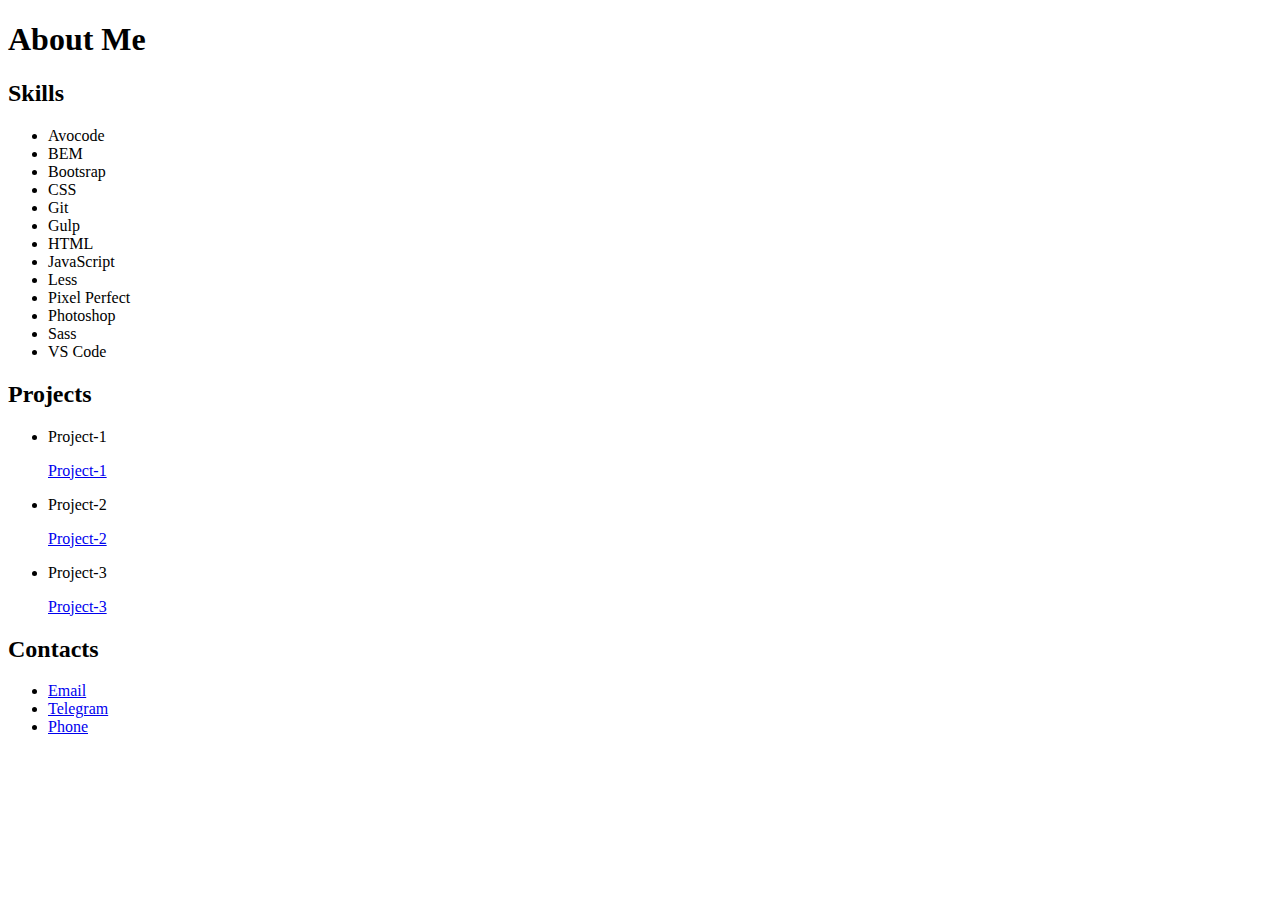
==== index.html @ 0cb0a9ea "add project-3" ====
<!DOCTYPE html>
<html lang="en">

<head>
  <meta charset="UTF-8">
  <meta name="viewport" content="width=device-width, initial-scale=1.0">
  <meta http-equiv="X-UA-Compatible" content="ie=edge">
  <title>About Me</title>
  <link rel="apple-touch-icon" sizes="180x180" href="img/favicon/apple-touch-icon.png">
  <link rel="icon" type="image/png" sizes="32x32" href="img/favicon/favicon-32x32.png">
  <link rel="icon" type="image/png" sizes="16x16" href="img/favicon/favicon-16x16.png">
  <link rel="manifest" href="img/favicon/site.webmanifest">
  <link rel="mask-icon" href="img/favicon/safari-pinned-tab.svg" color="#5bbad5">
  <meta name="msapplication-TileColor" content="#da532c">
  <meta name="theme-color" content="#ffffff">
  <link rel="stylesheet" href="lib/bootstrap/bootstrap.min.css">
  <!-- <link rel="stylesheet" href="https://stackpath.bootstrapcdn.com/bootstrap/4.3.1/css/bootstrap.min.css"
  integrity="sha384-ggOyR0iXCbMQv3Xipma34MD+dH/1fQ784/j6cY/iJTQUOhcWr7x9JvoRxT2MZw1T" crossorigin="anonymous"> -->
  <link rel="stylesheet" href="https://use.fontawesome.com/releases/v5.7.2/css/all.css" integrity="sha384-fnmOCqbTlWIlj8LyTjo7mOUStjsKC4pOpQbqyi7RrhN7udi9RwhKkMHpvLbHG9Sr" crossorigin="anonymous">
  <!-- <link href="https://fonts.googleapis.com/css?family=Anton" rel="stylesheet"> -->
  <link rel="stylesheet" href="css/style.min.css">
</head>

<body class="index">
  <main class="page-main">
    <h1 class="visually-hidden">About Me</h1>
    <div class="container">
      <div class="row align-items-center">
        <div class="col-lg-5">
          <section class="skills page-main__skills hover">
            <h2 class="hover-headline skills__headline">Skills</h2>
            <ul class="skills__list d-flex flex-wrap justify-content-between">
              <li class="skills__item skills__item--avocode">Avocode</li>
              <li class="skills__item skills__item--bem">BEM</li>
              <li class="skills__item skills__item--bootstrap">Bootsrap</li>
              <li class="skills__item skills__item--css">CSS</li>
              <li class="skills__item skills__item--git">Git</li>
              <li class="skills__item skills__item--gulp">Gulp</li>
              <li class="skills__item skills__item--html">HTML</li>
              <li class="skills__item skills__item--js">JavaScript</li>
              <!-- <li class="skills__item skills__item--jquery">jQuery</li> -->
              <li class="skills__item skills__item--less">Less</li>
              <li class="skills__item skills__item--pp">Pixel Perfect</li>
              <li class="skills__item skills__item--photoshop">Photoshop</li>
              <li class="skills__item skills__item--sass">Sass</li>
              <li class="skills__item skills__item--vscode">VS Code</li>
            </ul>
          </section>
        </div>
        <div class="col-lg-6">
          <section class="projects page-main__projects hover">
            <h2 class="hover-headline projects__headline">Projects</h2>
            <ul class="projects__list">
              <li class="projects__item" style="background-image: url(img/projects-1.jpeg)">
                <p class="projects__title">Project-1</p>
                <a class="projects__link" href="projects/piroll/index.html"><span class="visually-hidden">Project-1</span></a>
              </li>
              <li class="projects__item" style="background-image: url(img/projects-2.jpeg)">
                <p class="projects__title">Project-2</p>
                <a class="projects__link" href="projects/creative-digital-agencies/index.html"><span class="visually-hidden">Project-2</span></a>
              </li>
              <li class="projects__item" style="background-image: url(img/projects-3.jpeg)">
                <p class="projects__title">Project-3</p>
                <a class="projects__link" href="projects/waxom/index.html"><span class="visually-hidden">Project-3</span></a>
              </li>
            </ul>
          </section>
        </div>
        <div class="col-lg-1 ml-auto">
          <section class="contacts page-main__contacts hover">
            <h2 class="hover-headline contacts__headline">Contacts</h2>
            <ul class="contacts__list">
              <li class="contacts__item">
                <a class="contacts__link" href="mailto:kv.zubarev@gmail.com">
                  <i class="fas fa-envelope"></i>
                  <span class="visually-hidden">Email</span>
                </a>
              </li>
              <li class="contacts__item">
                <a class="contacts__link" href="https://t.me/costaline">
                  <i class="fab fa-telegram-plane"></i>
                  <span class="visually-hidden">Telegram</span>
                </a>
              </li>
              <li class="contacts__item">
                <a class="contacts__link" href="tel:+">
                  <i class="fas fa-phone"></i>
                  <span class="visually-hidden">Phone</span>
                </a>
              </li>
            </ul>
          </section>
        </div>
      </div>
    </div>
  </main>
</body>

</html>
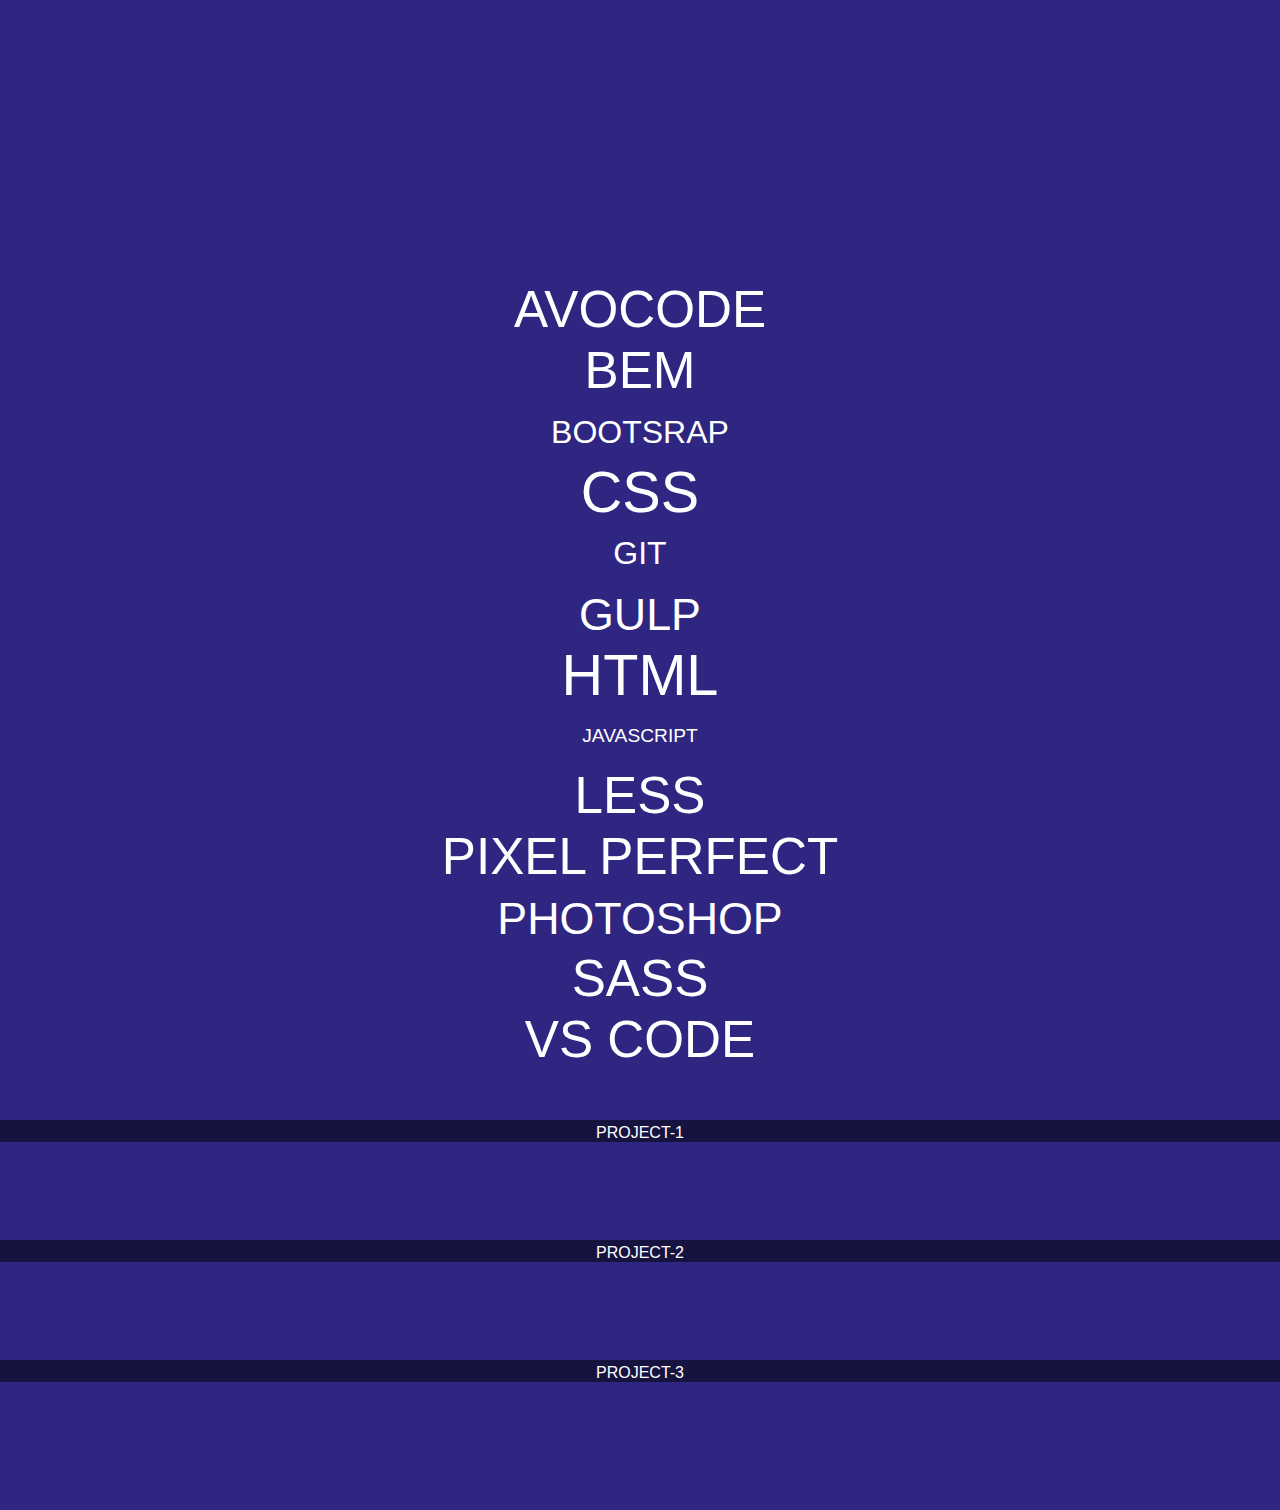
==== commit 81124c2b: "fix & change home animation" ====
--- a/index.html
+++ b/index.html
@@ -18,6 +18,7 @@
   integrity="sha384-ggOyR0iXCbMQv3Xipma34MD+dH/1fQ784/j6cY/iJTQUOhcWr7x9JvoRxT2MZw1T" crossorigin="anonymous"> -->
   <link rel="stylesheet" href="https://use.fontawesome.com/releases/v5.7.2/css/all.css" integrity="sha384-fnmOCqbTlWIlj8LyTjo7mOUStjsKC4pOpQbqyi7RrhN7udi9RwhKkMHpvLbHG9Sr" crossorigin="anonymous">
   <!-- <link href="https://fonts.googleapis.com/css?family=Anton" rel="stylesheet"> -->
+  <link rel="stylesheet" href="lib/animate/animate.css">
   <link rel="stylesheet" href="css/style.min.css">
 </head>
 
@@ -29,37 +30,37 @@
         <div class="col-lg-5">
           <section class="skills page-main__skills hover">
             <h2 class="hover-headline skills__headline">Skills</h2>
-            <ul class="skills__list d-flex flex-wrap justify-content-between">
-              <li class="skills__item skills__item--avocode">Avocode</li>
-              <li class="skills__item skills__item--bem">BEM</li>
-              <li class="skills__item skills__item--bootstrap">Bootsrap</li>
-              <li class="skills__item skills__item--css">CSS</li>
-              <li class="skills__item skills__item--git">Git</li>
-              <li class="skills__item skills__item--gulp">Gulp</li>
-              <li class="skills__item skills__item--html">HTML</li>
-              <li class="skills__item skills__item--js">JavaScript</li>
-              <!-- <li class="skills__item skills__item--jquery">jQuery</li> -->
-              <li class="skills__item skills__item--less">Less</li>
-              <li class="skills__item skills__item--pp">Pixel Perfect</li>
-              <li class="skills__item skills__item--photoshop">Photoshop</li>
-              <li class="skills__item skills__item--sass">Sass</li>
-              <li class="skills__item skills__item--vscode">VS Code</li>
+            <ul class="skills__list d-flex flex-wrap justify-content-between animated fadeInLeft">
+              <li class="skills__item skills__item--avocode animated fadeInRight">Avocode</li>
+              <li class="skills__item skills__item--bem animated fadeInRight">BEM</li>
+              <li class="skills__item skills__item--bootstrap animated fadeInRight">Bootsrap</li>
+              <li class="skills__item skills__item--css animated fadeInRight">CSS</li>
+              <li class="skills__item skills__item--git animated fadeInRight">Git</li>
+              <li class="skills__item skills__item--gulp animated fadeInRight">Gulp</li>
+              <li class="skills__item skills__item--html animated fadeInRight">HTML</li>
+              <li class="skills__item skills__item--js animated fadeInRight">JavaScript</li>
+              <!-- <li class="skills__item skills__item--jquery animated fadeInRight">jQuery</li> -->
+              <li class="skills__item skills__item--less animated fadeInRight">Less</li>
+              <li class="skills__item skills__item--pp animated fadeInRight">Pixel Perfect</li>
+              <li class="skills__item skills__item--photoshop animated fadeInRight">Photoshop</li>
+              <li class="skills__item skills__item--sass animated fadeInRight">Sass</li>
+              <li class="skills__item skills__item--vscode animated fadeInRight">VS Code</li>
             </ul>
           </section>
         </div>
         <div class="col-lg-6">
           <section class="projects page-main__projects hover">
             <h2 class="hover-headline projects__headline">Projects</h2>
-            <ul class="projects__list">
-              <li class="projects__item" style="background-image: url(img/projects-1.jpeg)">
+            <ul class="projects__list animated fadeInRight">
+              <li class="projects__item animated zoomIn" style="background-image: url(img/projects-1.jpeg)">
                 <p class="projects__title">Project-1</p>
                 <a class="projects__link" href="projects/piroll/index.html"><span class="visually-hidden">Project-1</span></a>
               </li>
-              <li class="projects__item" style="background-image: url(img/projects-2.jpeg)">
+              <li class="projects__item animated zoomIn" style="background-image: url(img/projects-2.jpeg)">
                 <p class="projects__title">Project-2</p>
                 <a class="projects__link" href="projects/creative-digital-agencies/index.html"><span class="visually-hidden">Project-2</span></a>
               </li>
-              <li class="projects__item" style="background-image: url(img/projects-3.jpeg)">
+              <li class="projects__item animated zoomIn" style="background-image: url(img/projects-3.jpeg)">
                 <p class="projects__title">Project-3</p>
                 <a class="projects__link" href="projects/waxom/index.html"><span class="visually-hidden">Project-3</span></a>
               </li>
@@ -69,20 +70,20 @@
         <div class="col-lg-1 ml-auto">
           <section class="contacts page-main__contacts hover">
             <h2 class="hover-headline contacts__headline">Contacts</h2>
-            <ul class="contacts__list">
-              <li class="contacts__item">
+            <ul class="contacts__list animated delay-1s slow fadeIn">
+              <li class="contacts__item animated infinite delay-2s slow pulse">
                 <a class="contacts__link" href="mailto:kv.zubarev@gmail.com">
                   <i class="fas fa-envelope"></i>
                   <span class="visually-hidden">Email</span>
                 </a>
               </li>
-              <li class="contacts__item">
+              <li class="contacts__item animated infinite delay-3s slow pulse">
                 <a class="contacts__link" href="https://t.me/costaline">
                   <i class="fab fa-telegram-plane"></i>
                   <span class="visually-hidden">Telegram</span>
                 </a>
               </li>
-              <li class="contacts__item">
+              <li class="contacts__item animated infinite delay-2s slow pulse">
                 <a class="contacts__link" href="tel:+">
                   <i class="fas fa-phone"></i>
                   <span class="visually-hidden">Phone</span>
--- a/css/style.min.css
+++ b/css/style.min.css
@@ -0,0 +1,2 @@
+/*! normalize.css v8.0.1 | MIT License | github.com/necolas/normalize.css */html{line-height:1.15;-webkit-text-size-adjust:100%}details,main{display:block}h1{font-size:2em;margin:.67em 0}hr{box-sizing:content-box;height:0;overflow:visible}code,kbd,pre,samp{font-family:monospace,monospace;font-size:1em}a{background-color:transparent}abbr[title]{border-bottom:none;text-decoration:underline;text-decoration:underline dotted}b,strong{font-weight:bolder}small{font-size:80%}sub,sup{font-size:75%;line-height:0;position:relative;vertical-align:baseline}sub{bottom:-.25em}sup{top:-.5em}img{border-style:none}button,input,optgroup,select,textarea{font-family:inherit;font-size:100%;line-height:1.15;margin:0}button,input{overflow:visible}button,select{text-transform:none}[type=button],[type=reset],[type=submit],button{-webkit-appearance:button}[type=button]::-moz-focus-inner,[type=reset]::-moz-focus-inner,[type=submit]::-moz-focus-inner,button::-moz-focus-inner{border-style:none;padding:0}[type=button]:-moz-focusring,[type=reset]:-moz-focusring,[type=submit]:-moz-focusring,button:-moz-focusring{outline:ButtonText dotted 1px}fieldset{padding:.35em .75em .625em}legend{box-sizing:border-box;color:inherit;display:table;max-width:100%;padding:0;white-space:normal}progress{vertical-align:baseline}textarea{overflow:auto}[type=checkbox],[type=radio]{box-sizing:border-box;padding:0}[type=number]::-webkit-inner-spin-button,[type=number]::-webkit-outer-spin-button{height:auto}[type=search]{-webkit-appearance:textfield;outline-offset:-2px}[type=search]::-webkit-search-decoration{-webkit-appearance:none}::-webkit-file-upload-button{-webkit-appearance:button;font:inherit}summary{display:list-item}[hidden],template{display:none}@font-face{font-family:Anton;font-weight:400;font-style:normal;src:url(../fonts/anton-regular-webfont.woff) format('woff');src:url(../fonts/anton-regular-webfont.woff2) format('woff2')}.visually-hidden:not(:focus):not(:active),input[type=checkbox].visually-hidden,input[type=radio].visually-hidden{position:absolute;width:1px;height:1px;margin:-1px;border:0;padding:0;white-space:nowrap;-webkit-clip-path:inset(100%);clip-path:inset(100%);clip:rect(0 0 0 0);overflow:hidden}li,p,ul{margin:0;padding:0}ul{list-style:none}body{margin:0;font-family:Anton,sans-serif}@-webkit-keyframes bg-main{0%,100%{background-color:#2f2682}50%{background-color:#211a5b}}@keyframes bg-main{0%,100%{background-color:#2f2682}50%{background-color:#211a5b}}.index{background-color:#2f2682;-webkit-animation-name:bg-main;animation-name:bg-main;-webkit-animation-duration:20s;animation-duration:20s;-webkit-animation-iteration-count:infinite;animation-iteration-count:infinite}.hover-headline{position:fixed;bottom:1vh;left:calc(50% - 75px);z-index:2;width:150px;margin:0 auto;text-align:center;color:#fff;text-transform:uppercase;font-size:2rem;line-height:normal}.page-main{padding-top:calc(50vh - 170px)}.page-main__contacts,.page-main__projects,.page-main__skills{margin-bottom:50px}.page-main__contacts .hover-headline,.page-main__projects .hover-headline,.page-main__skills .hover-headline{opacity:0;-webkit-transition:1s;transition:1s}.page-main__contacts:hover .hover-headline,.page-main__projects:hover .hover-headline,.page-main__skills:hover .hover-headline{opacity:1;-webkit-transition:2s;transition:2s}.skills{font-size:3.8rem}.skills__list{margin-left:-10px}.skills__item{margin-left:10px;color:#fff;text-transform:uppercase;line-height:3.5rem;text-align:center}.skills__item--avocode,.skills__item--bem{font-size:.8em}.skills__item--bootstrap{font-size:.5em}.skills__item--css{font-size:.9em}.skills__item--git{font-size:.5em}.skills__item--gulp{font-size:.7em}.skills__item--html{font-size:.9em}.skills__item--jquery,.skills__item--js{font-size:.3em}.skills__item--less{font-size:.8em}.skills__item--photoshop{font-size:.7em}.skills__item--pp,.skills__item--sass,.skills__item--vscode{font-size:.8em}.projects__item{position:relative;height:100px;width:100%;margin-bottom:20px;background-position:center center;background-size:cover;background-repeat:no-repeat;-webkit-transition:2s;transition:2s}.projects__item:last-of-type{margin-bottom:0}.projects__item:hover{box-shadow:0 0 20px 0 #fff;-webkit-transition:1s;transition:1s}.projects__title{width:100%;padding-top:4px;text-align:center;text-transform:uppercase;color:#fff;line-height:normal;background-color:rgba(0,0,0,.5)}.projects__link{position:absolute;top:0;display:block;height:100%;width:100%}.contacts__list{text-align:center;text-transform:uppercase;font-weight:700}.contacts__item{margin-bottom:10px;color:#fff;font-size:30px}.contacts__link{color:#fff;-webkit-transition:2s;transition:2s}.contacts__link:hover{color:#ff0;-webkit-transition:1s;transition:1s}@media (min-width:1200px){.skills{font-size:4rem}.skills__item{line-height:3.8rem}}@media (max-width:992px){.hover-headline{display:none}.page-main{padding-top:calc(50vh - 250px)}.skills{font-size:3rem}.skills__item{line-height:2.5rem}.contacts__list{display:-webkit-box;display:-webkit-flex;display:flex;-webkit-box-pack:center;-webkit-justify-content:center;justify-content:center}.contacts__item{margin-left:20px;margin-right:20px}}@media (max-width:768px){.page-main{padding-top:50px}}
+/*# sourceMappingURL=style.min.css.map */
